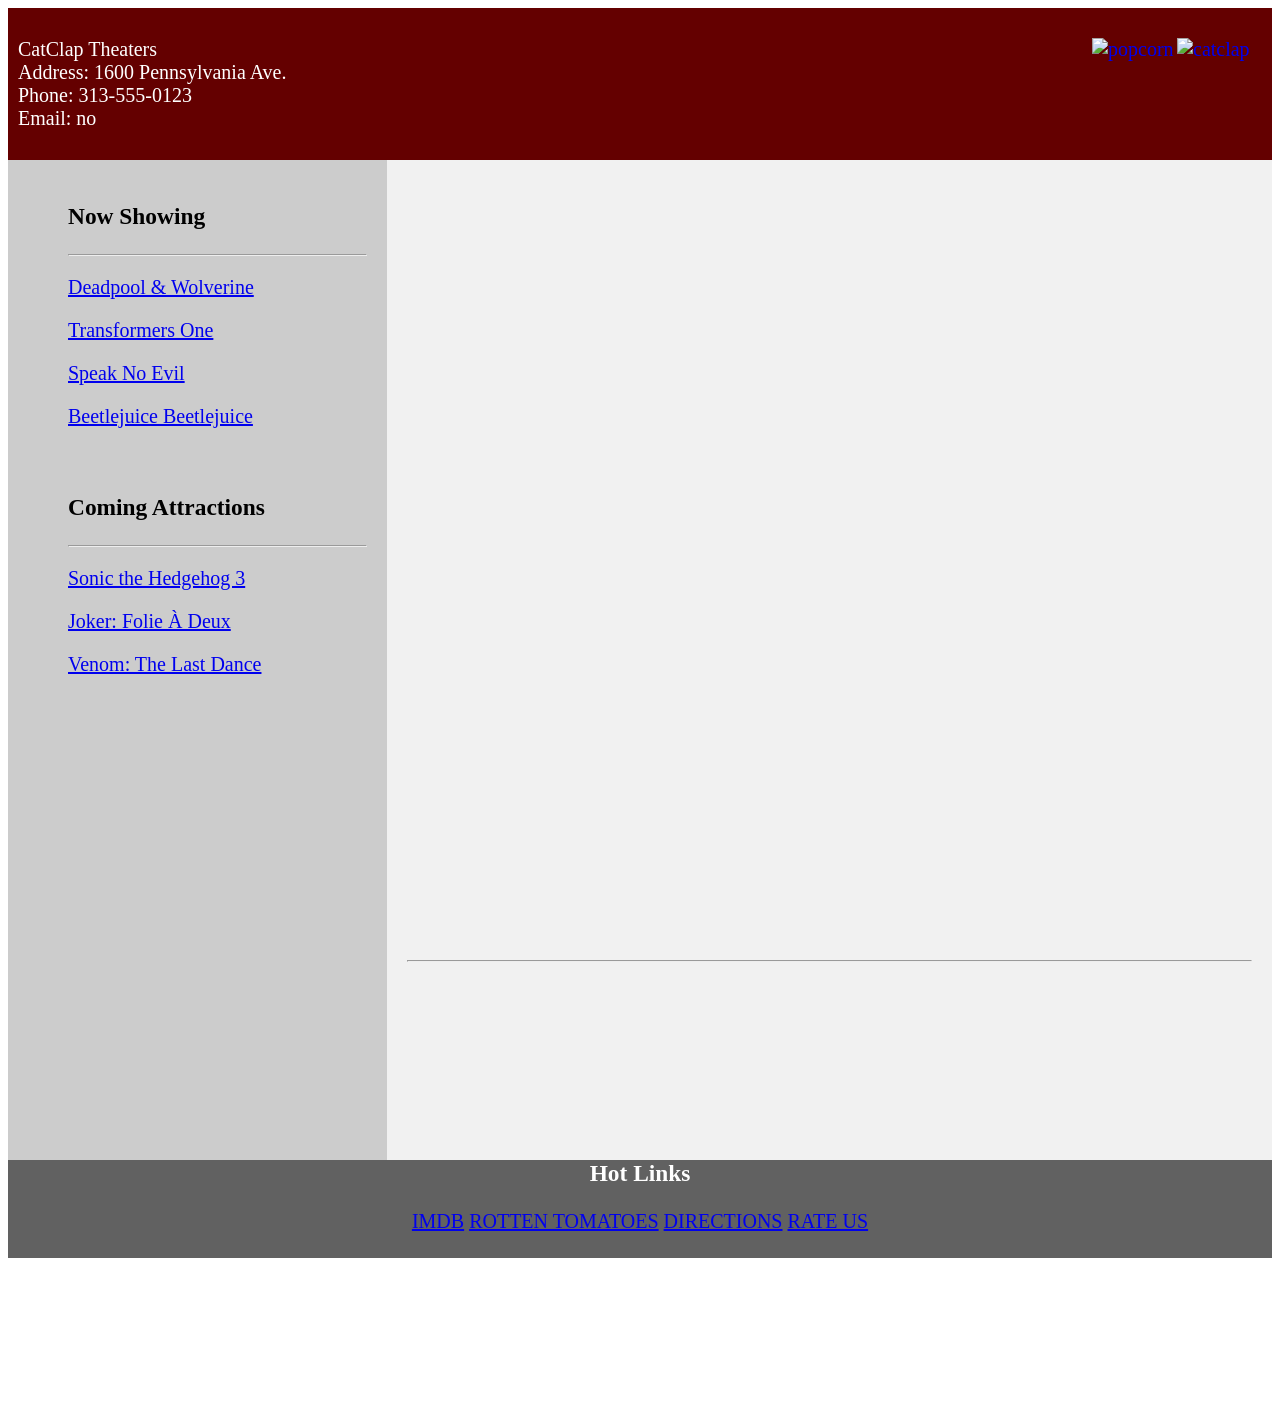
==== index.html @ ecc4cabe "test4" ====
<!DOCTYPE html>
<html>

<head>
  <title>CatClap Theaters!</title>
  <style>
    * {
      box-sizing: border-box;
    }

    header {
      background-color: rgb(100, 0, 0);
      padding: 10px;
      text-align: left;
      font-size: 20px;
      color: white;
    }

    nav {
      float: left;
      width: 30%;
      height: 1000px;
      background: #ccc;
      font-size: 20px;
      padding: 20px;
    }

    article {
      float: left;
      padding: 20px;
      width: 70%;
      background-color: #f1f1f1;
      height: 1000px;
    }

    footer {
      background-color: rgb(97, 97, 97);
      padding: 5px;
      font-size: 20px;
      text-align: center;
      color: white;
    }
  </style>
</head>

<body>
  <header>
    <p>
      <a onclick="newMovie('cat.webp',
            '<p>Our mascot: CatClap!</p>')" href="#"><img src="cat.webp" alt="catclap"
          style="float:right;width:85px;height:85px;"></a>
      <a onclick="newMovie('popcorn.jpg',
            '<p>A sample of our world famous popcorn!</p>')" href="#"><img src="popcorn.jpg" alt="popcorn"
          style="float:right;width:85px;height:85px;"></a>
      CatClap Theaters<br>Address: 1600 Pennsylvania Ave.<br>Phone: 313-555-0123<br>Email: no
    </p>
  </header>

  <nav>
    <ul>
      <h3>Now Showing</h3>
      <hr>
      <p><a
          onclick="newMovie('https://www.youtube.com/embed/73_1biulkYk',
            '<p>Directed by: Shawn Levy <br> Starring: Ryan Reynolds, Hugh Jackman, Emma Corrin <br> In Theaters: July 26, 2024 <br><br> Deadpool is offered a place in the Marvel Cinematic Universe by the Time Variance Authority, but instead recruits a variant of Wolverine to save his universe from extinction. </p>')"
          href="#">Deadpool & Wolverine</a></p>
      <p><a
          onclick="newMovie('https://www.youtube.com/embed/u2NuUWuwPCM',
            '<p>Directed by: Josh Cooley <br> Starring: Chris Hemsworth, Brian Tyree Henry, Scarlett Johansson <br> In Theaters: September 20, 2024 <br><br> The untold origin story of Optimus Prime and Megatron, better known as sworn enemies, but once were friends bonded like brothers who changed the fate of Cybertron forever. </p>')"
          href="#">Transformers One</a></p>
      <p><a
          onclick="newMovie('https://www.youtube.com/embed/FjzxI6uf8H8',
            '<p>Directed by: James Watkins <br> Starring: James McAvoy, Mackenzie Davis, Scoot McNairy <br> In Theaters: September 13, 2024 <br><br> A family is invited to spend a whole weekend in a lonely home in the countryside, but as the weekend progresses, they realize that a dark side lies within the family who invited them. </p>')"
          href="#">Speak No Evil</a></p>
      <p><a
          onclick="newMovie('https://www.youtube.com/embed/CoZqL9N6Rx4',
            '<p>Directed by: Tim Burton <br> Starring: Michael Keaton, Winona Ryder, Catherine O`Hara <br> In Theaters: September 6, 2024 <br><br> After a family tragedy, three generations of the Deetz family return home to Winter River. Still haunted by Beetlejuice, Lydias life is turned upside down when her teenage daughter, Astrid, accidentally opens the portal to the Afterlife. </p>')"
          href="#">Beetlejuice Beetlejuice</a></p>
      <p><br></p>

      <h3>Coming Attractions</h3>
      <hr>
      <p><a
          onclick="newMovie('https://www.youtube.com/embed/qSu6i2iFMO0',
            '<p>Directed by: Jeff Fowler <br> Starring: Ben Schwartz, Colleen O`Shaughnessey, Idris Elba, Keanu Reeves <br> In Theaters: December 20, 2024 <br><br> Sonic, Knuckles, and Tails reunite against a powerful new adversary, Shadow, a mysterious villain with powers unlike anything they have faced before. With their abilities outmatched, Team Sonic must seek out an unlikely alliance. </p>')"
          href="#">Sonic the Hedgehog 3</a></p>
      <p><a
          onclick="newMovie('https://www.youtube.com/embed/_OKAwz2MsJs',
            '<p>Directed by: Todd Phillips <br> Starring: Joaquin Phoenix, Zazie Beetz, Lady Gaga <br> In Theaters: October 4, 2024 <br><br> Arthur Fleck is institutionalized at Arkham, awaiting trial for his crimes as Joker. While struggling with his dual identity, Arthur not only stumbles upon true love, but also finds the music thats always been inside him. </p>')"
          href="#">Joker: Folie À Deux</a></p>
      <p><a
          onclick="newMovie('https://www.youtube.com/embed/HyIyd9joTTc',
            '<p>Directed by: Kelly Marcel <br> Starring: Juno Temple, Tom Hardy, Alanna Ubach <br> In Theaters: October 25, 2024 <br><br> Eddie and Venom are on the run. Hunted by both of their worlds and with the net closing in, the duo are forced into a devastating decision that will bring the curtains down on Venom and Eddies last dance. </p>')"
          href="#">Venom: The Last Dance</a></p>
    </ul>
  </nav>

  <article>
    <iframe src="https://docs.google.com/spreadsheets/d/1vkFQjJzOhNO0JgUW8pme4k0lwEidVwnKZTZbnMmWpBg/gviz/tq?tqx=out:html&tq&gid=0" style="border:none;" id="iframe_a" height="80%" width="100%" title="Trailer"></iframe>
    <hr>
    <iframe src="" style="border:none;" id="iframe_b" height="20%" width="100%" title="Info"></iframe>
    <script>
      function newMovie(movie, info) {
        document.getElementById("iframe_a").src = movie;
        document.getElementById('iframe_b').srcdoc = info;
      };
    </script>
  </article>

  <footer>
    <h3>Hot Links</h3>
    <p>
      <a href="https://www.imdb.com/" target="_blank">IMDB</a>
      <a href="https://www.rottentomatoes.com/" target="_blank">ROTTEN TOMATOES</a>
      <a href="https://www.google.com/maps/place/1600+Pennsylvania+Avenue+NW,+Washington,+DC+20500/@38.8977331,-77.0391053,17z/data=!3m1!4b1!4m6!3m5!1s0x89b7b7547d5f6f8f:0x9189ce80cfe6cbb2!8m2!3d38.897729!4d-77.0365304!16s%2Fg%2F11qzvkgf5x?entry=ttu&g_ep=EgoyMDI0MDkxOC4xIKXMDSoASAFQAw%3D%3D"
        target="_blank">DIRECTIONS</a>
      <a href="https://www.yelp.com/" target="_blank">RATE US</a>
    </p>
  </footer>
  <iframe src="https://docs.google.com/spreadsheets/d/1vkFQjJzOhNO0JgUW8pme4k0lwEidVwnKZTZbnMmWpBg/gviz/tq?tqx=out:html&tq&gid=0" style="border:none;" id="iframe_c" height="80%" width="100%" title="test"></iframe>
</body>

</html>
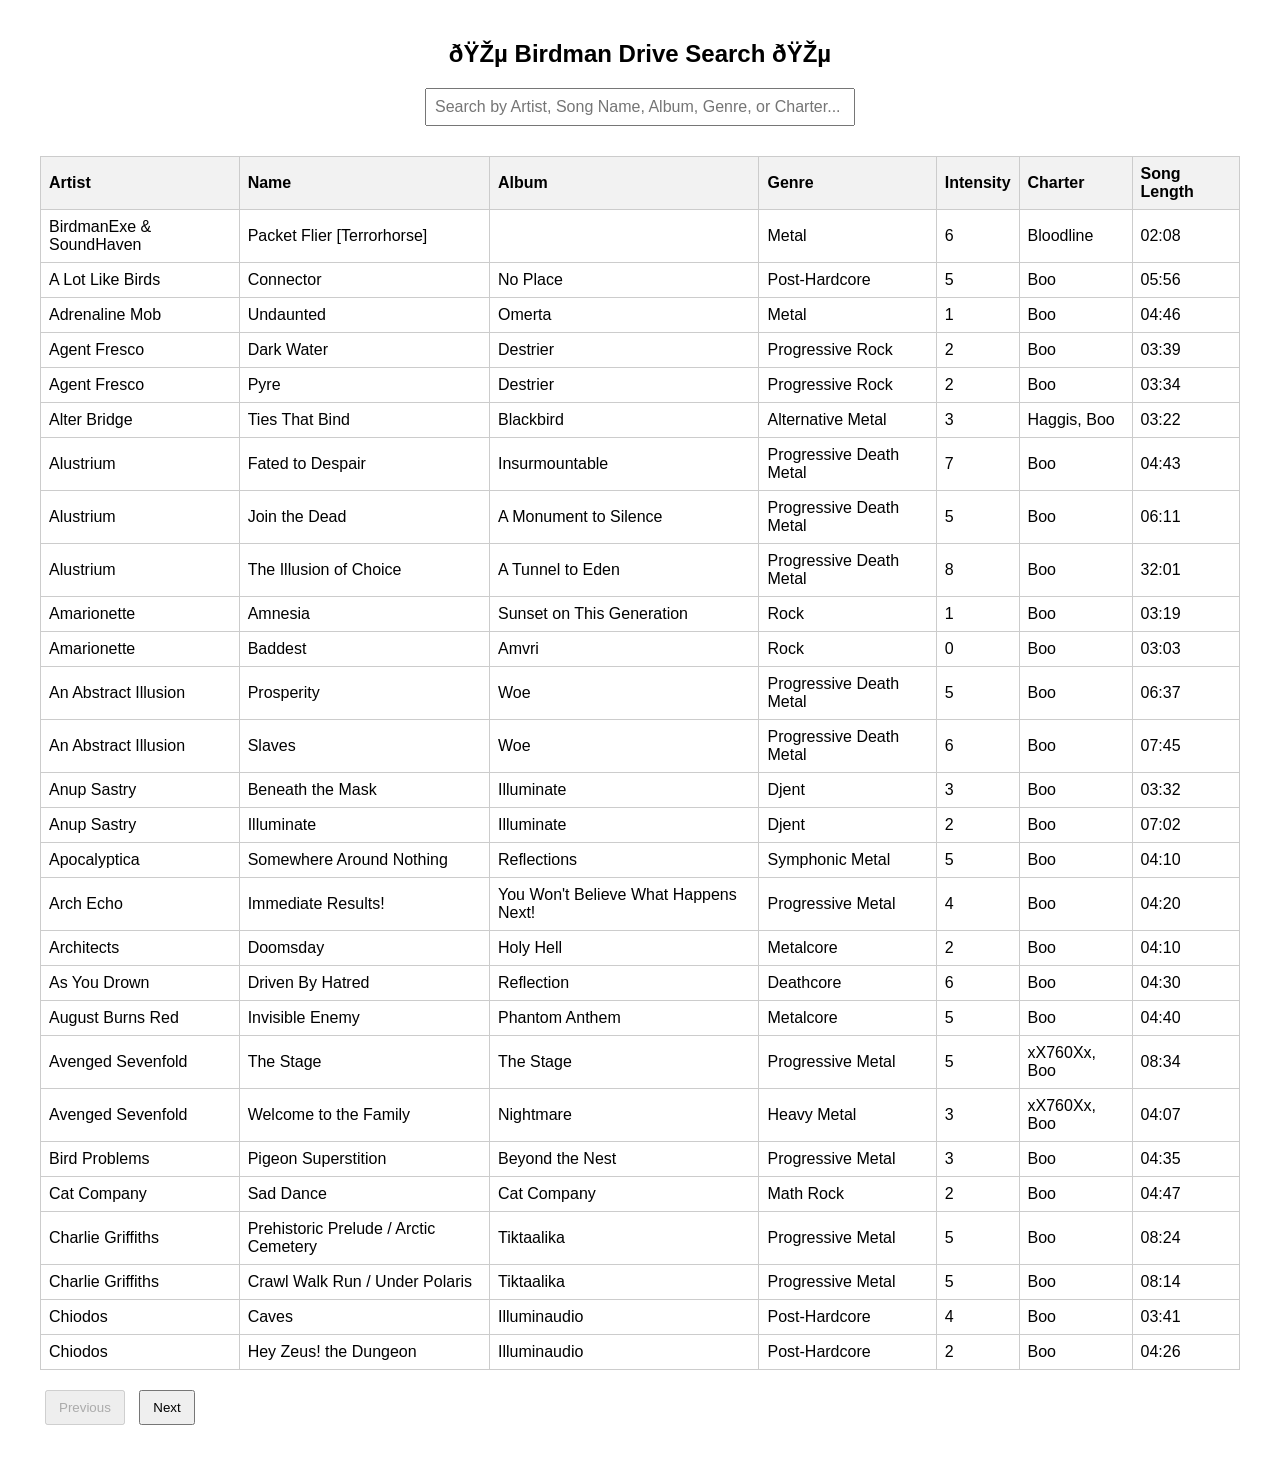
==== commit 70daaa41: "Add files via upload" ====
--- a/index.html
+++ b/index.html
@@ -1,123 +1,124 @@
-<!DOCTYPE html>
-<html>
-
-<head>
-  <title>CatClap Theaters!</title>
-  <style>
-    * {
-      box-sizing: border-box;
-    }
-
-    header {
-      background-color: rgb(100, 0, 0);
-      padding: 10px;
-      text-align: left;
-      font-size: 20px;
-      color: white;
-    }
-
-    nav {
-      float: left;
-      width: 30%;
-      height: 1000px;
-      background: #ccc;
-      font-size: 20px;
-      padding: 20px;
-    }
-
-    article {
-      float: left;
-      padding: 20px;
-      width: 70%;
-      background-color: #f1f1f1;
-      height: 1000px;
-    }
-
-    footer {
-      background-color: rgb(97, 97, 97);
-      padding: 5px;
-      font-size: 20px;
-      text-align: center;
-      color: white;
-    }
-  </style>
-</head>
-
-<body>
-  <header>
-    <p>
-      <a onclick="newMovie('cat.webp',
-            '<p>Our mascot: CatClap!</p>')" href="#"><img src="cat.webp" alt="catclap"
-          style="float:right;width:85px;height:85px;"></a>
-      <a onclick="newMovie('popcorn.jpg',
-            '<p>A sample of our world famous popcorn!</p>')" href="#"><img src="popcorn.jpg" alt="popcorn"
-          style="float:right;width:85px;height:85px;"></a>
-      CatClap Theaters<br>Address: 1600 Pennsylvania Ave.<br>Phone: 313-555-0123<br>Email: no
-    </p>
-  </header>
-
-  <nav>
-    <ul>
-      <h3>Now Showing</h3>
-      <hr>
-      <p><a
-          onclick="newMovie('https://www.youtube.com/embed/73_1biulkYk',
-            '<p>Directed by: Shawn Levy <br> Starring: Ryan Reynolds, Hugh Jackman, Emma Corrin <br> In Theaters: July 26, 2024 <br><br> Deadpool is offered a place in the Marvel Cinematic Universe by the Time Variance Authority, but instead recruits a variant of Wolverine to save his universe from extinction. </p>')"
-          href="#">Deadpool & Wolverine</a></p>
-      <p><a
-          onclick="newMovie('https://www.youtube.com/embed/u2NuUWuwPCM',
-            '<p>Directed by: Josh Cooley <br> Starring: Chris Hemsworth, Brian Tyree Henry, Scarlett Johansson <br> In Theaters: September 20, 2024 <br><br> The untold origin story of Optimus Prime and Megatron, better known as sworn enemies, but once were friends bonded like brothers who changed the fate of Cybertron forever. </p>')"
-          href="#">Transformers One</a></p>
-      <p><a
-          onclick="newMovie('https://www.youtube.com/embed/FjzxI6uf8H8',
-            '<p>Directed by: James Watkins <br> Starring: James McAvoy, Mackenzie Davis, Scoot McNairy <br> In Theaters: September 13, 2024 <br><br> A family is invited to spend a whole weekend in a lonely home in the countryside, but as the weekend progresses, they realize that a dark side lies within the family who invited them. </p>')"
-          href="#">Speak No Evil</a></p>
-      <p><a
-          onclick="newMovie('https://www.youtube.com/embed/CoZqL9N6Rx4',
-            '<p>Directed by: Tim Burton <br> Starring: Michael Keaton, Winona Ryder, Catherine O`Hara <br> In Theaters: September 6, 2024 <br><br> After a family tragedy, three generations of the Deetz family return home to Winter River. Still haunted by Beetlejuice, Lydias life is turned upside down when her teenage daughter, Astrid, accidentally opens the portal to the Afterlife. </p>')"
-          href="#">Beetlejuice Beetlejuice</a></p>
-      <p><br></p>
-
-      <h3>Coming Attractions</h3>
-      <hr>
-      <p><a
-          onclick="newMovie('https://www.youtube.com/embed/qSu6i2iFMO0',
-            '<p>Directed by: Jeff Fowler <br> Starring: Ben Schwartz, Colleen O`Shaughnessey, Idris Elba, Keanu Reeves <br> In Theaters: December 20, 2024 <br><br> Sonic, Knuckles, and Tails reunite against a powerful new adversary, Shadow, a mysterious villain with powers unlike anything they have faced before. With their abilities outmatched, Team Sonic must seek out an unlikely alliance. </p>')"
-          href="#">Sonic the Hedgehog 3</a></p>
-      <p><a
-          onclick="newMovie('https://www.youtube.com/embed/_OKAwz2MsJs',
-            '<p>Directed by: Todd Phillips <br> Starring: Joaquin Phoenix, Zazie Beetz, Lady Gaga <br> In Theaters: October 4, 2024 <br><br> Arthur Fleck is institutionalized at Arkham, awaiting trial for his crimes as Joker. While struggling with his dual identity, Arthur not only stumbles upon true love, but also finds the music thats always been inside him. </p>')"
-          href="#">Joker: Folie À Deux</a></p>
-      <p><a
-          onclick="newMovie('https://www.youtube.com/embed/HyIyd9joTTc',
-            '<p>Directed by: Kelly Marcel <br> Starring: Juno Temple, Tom Hardy, Alanna Ubach <br> In Theaters: October 25, 2024 <br><br> Eddie and Venom are on the run. Hunted by both of their worlds and with the net closing in, the duo are forced into a devastating decision that will bring the curtains down on Venom and Eddies last dance. </p>')"
-          href="#">Venom: The Last Dance</a></p>
-    </ul>
-  </nav>
-
-  <article>
-    <iframe src="https://docs.google.com/spreadsheets/d/1vkFQjJzOhNO0JgUW8pme4k0lwEidVwnKZTZbnMmWpBg/gviz/tq?tqx=out:html&tq&gid=0" style="border:none;" id="iframe_a" height="80%" width="100%" title="Trailer"></iframe>
-    <hr>
-    <iframe src="" style="border:none;" id="iframe_b" height="20%" width="100%" title="Info"></iframe>
-    <script>
-      function newMovie(movie, info) {
-        document.getElementById("iframe_a").src = movie;
-        document.getElementById('iframe_b').srcdoc = info;
-      };
-    </script>
-  </article>
-
-  <footer>
-    <h3>Hot Links</h3>
-    <p>
-      <a href="https://www.imdb.com/" target="_blank">IMDB</a>
-      <a href="https://www.rottentomatoes.com/" target="_blank">ROTTEN TOMATOES</a>
-      <a href="https://www.google.com/maps/place/1600+Pennsylvania+Avenue+NW,+Washington,+DC+20500/@38.8977331,-77.0391053,17z/data=!3m1!4b1!4m6!3m5!1s0x89b7b7547d5f6f8f:0x9189ce80cfe6cbb2!8m2!3d38.897729!4d-77.0365304!16s%2Fg%2F11qzvkgf5x?entry=ttu&g_ep=EgoyMDI0MDkxOC4xIKXMDSoASAFQAw%3D%3D"
-        target="_blank">DIRECTIONS</a>
-      <a href="https://www.yelp.com/" target="_blank">RATE US</a>
-    </p>
-  </footer>
-  <iframe src="https://docs.google.com/spreadsheets/d/1vkFQjJzOhNO0JgUW8pme4k0lwEidVwnKZTZbnMmWpBg/gviz/tq?tqx=out:html&tq&gid=0" style="border:none;" id="iframe_c" height="80%" width="100%" title="test"></iframe>
-</body>
-
-</html>+<!DOCTYPE html>
+<html lang="en">
+<head>
+  <meta charset="latin-1">
+  <title>Birdman Drive Search</title>
+  <style>
+    body { font-family: Arial, sans-serif; margin: 40px; }
+    input { width: 410px; padding: 8px; margin-bottom: 20px; font-size: 16px; }
+    table { width: 100%; border-collapse: collapse; margin-top: 10px; }
+    th, td { border: 1px solid #ccc; padding: 8px; text-align: left; }
+    th { background-color: #f2f2f2; }
+    tr:hover { background-color: #f9f9f9; }
+    .pagination { margin-top: 20px; }
+    .pagination button { padding: 8px 12px; margin: 0 5px; cursor: pointer; }
+  </style>
+</head>
+<body>
+
+<h2><center>🎵 Birdman Drive Search 🎵</center></h2>
+<center><input type="text" id="searchInput" placeholder="Search by Artist, Song Name, Album, Genre, or Charter..."></center>
+
+<table id="resultsTable">
+  <thead>
+    <tr>
+      <th>Artist</th>
+      <th>Name</th>
+      <th>Album</th>
+      <th>Genre</th>
+      <th>Intensity</th>
+      <th>Charter</th>
+      <th>Song Length</th>
+    </tr>
+  </thead>
+  <tbody></tbody>
+</table>
+
+<div class="pagination">
+  <button id="prevPage" disabled>Previous</button>
+  <button id="nextPage">Next</button>
+</div>
+
+<script>
+  const input = document.getElementById("searchInput");
+  const tbody = document.querySelector("#resultsTable tbody");
+  const prevPageButton = document.getElementById("prevPage");
+  const nextPageButton = document.getElementById("nextPage");
+
+  const itemsPerPage = 28;  // Change this to set max items per page
+  let data = [];
+  let currentPage = 1;
+  let filteredData = [];
+
+  function renderTable(dataToDisplay) {
+    tbody.innerHTML = "";
+    dataToDisplay.forEach(item => {
+      const row = `<tr>
+        <td>${item.Artist}</td>
+        <td>${item.Name}</td>
+        <td>${item.Album}</td>
+        <td>${item.Genre}</td>
+        <td>${item.diff_drums}</td>
+        <td>${item.Charter}</td>
+        <td>${item.song_length}</td>
+      </tr>`;
+      tbody.innerHTML += row;
+    });
+  }
+
+  function updatePagination() {
+    const totalPages = Math.ceil(filteredData.length / itemsPerPage);
+    prevPageButton.disabled = currentPage === 1;
+    nextPageButton.disabled = currentPage === totalPages;
+  }
+
+  function updatePage() {
+    const startIndex = (currentPage - 1) * itemsPerPage;
+    const endIndex = currentPage * itemsPerPage;
+    const pageData = filteredData.slice(startIndex, endIndex);
+    renderTable(pageData);
+    updatePagination();
+  }
+
+  input.addEventListener("input", () => {
+    const query = input.value.toLowerCase();
+    filteredData = data.filter(item =>
+      item.Artist.toLowerCase().includes(query) ||
+      item.Name.toLowerCase().includes(query) ||
+      item.Album.toLowerCase().includes(query) ||
+      item.Genre.toLowerCase().includes(query) ||
+      item.Charter.toLowerCase().includes(query)
+    );
+    currentPage = 1;  // Reset to first page when search changes
+    updatePage();
+  });
+
+  prevPageButton.addEventListener("click", () => {
+    if (currentPage > 1) {
+      currentPage--;
+      updatePage();
+    }
+  });
+
+  nextPageButton.addEventListener("click", () => {
+    const totalPages = Math.ceil(filteredData.length / itemsPerPage);
+    if (currentPage < totalPages) {
+      currentPage++;
+      updatePage();
+    }
+  });
+
+  fetch("data.json")
+    .then(response => response.json())
+    .then(json => {
+      data = json;
+      filteredData = json;
+      updatePage();
+    })
+    .catch(error => {
+      console.error("Error loading data.json:", error);
+    });
+</script>
+
+</body>
+</html>
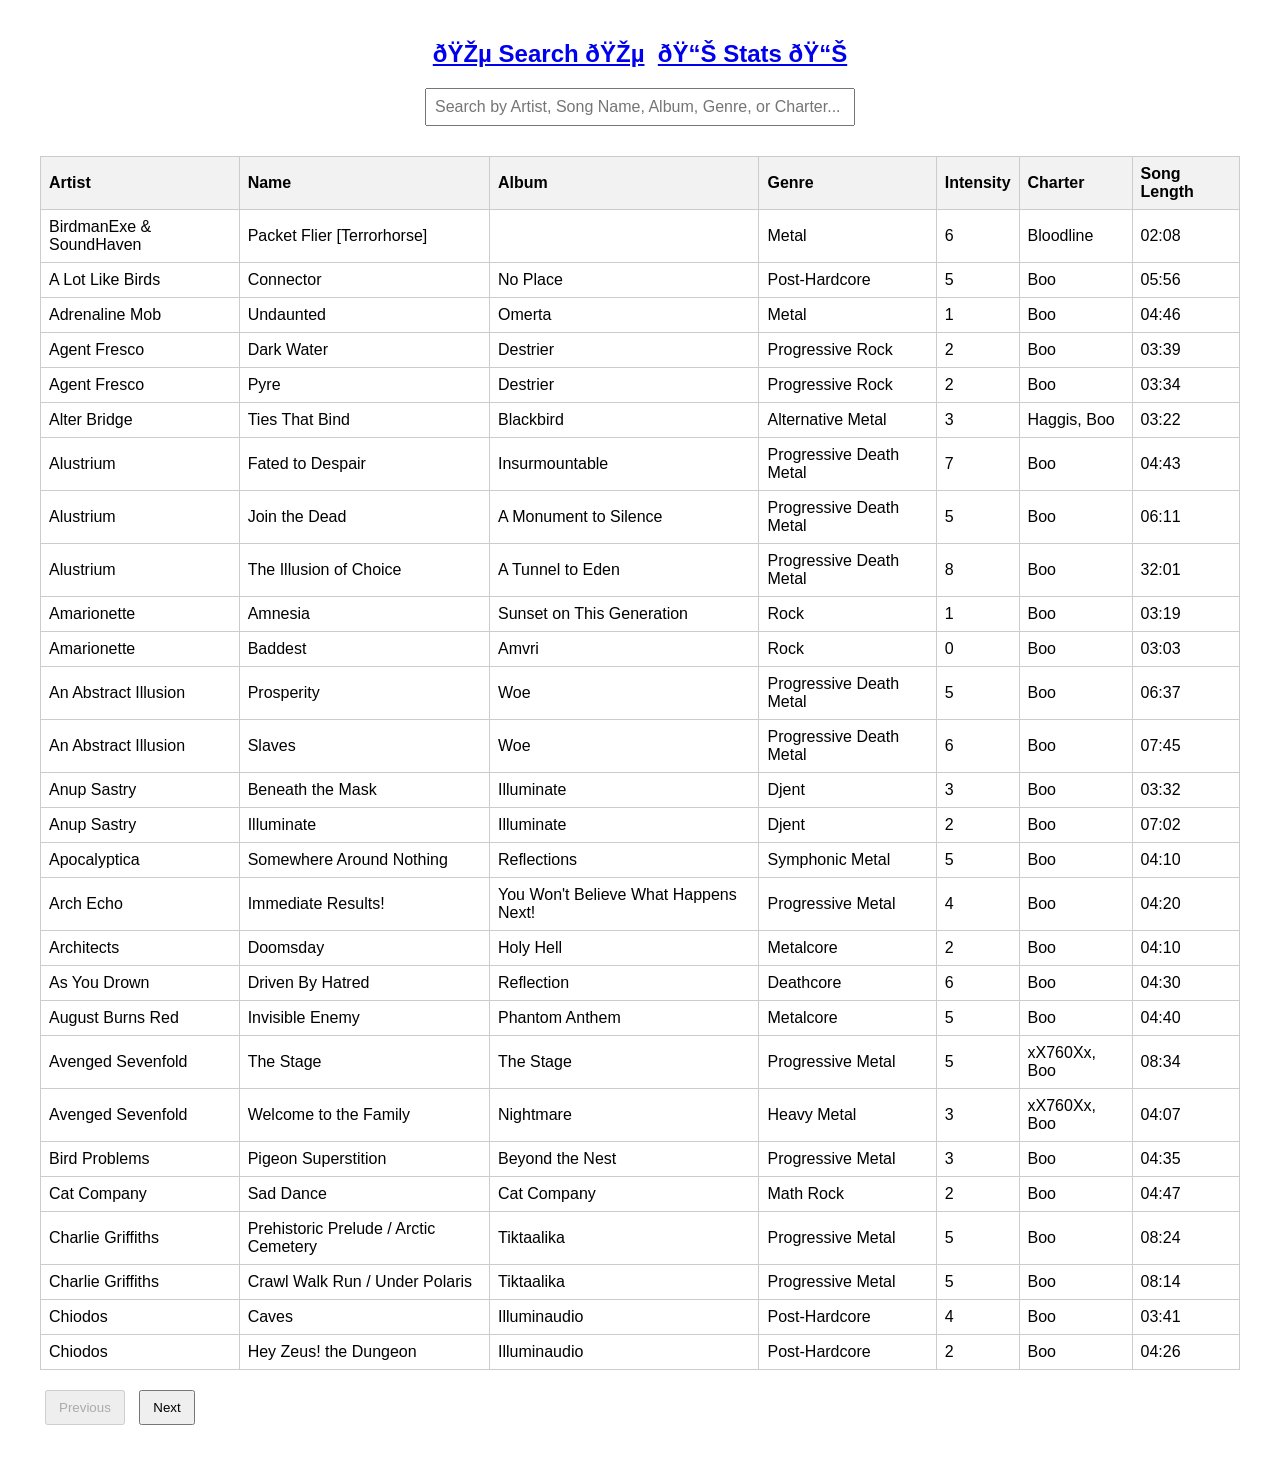
==== commit 4b24ec1b: "Added Stats Page" ====
--- a/index.html
+++ b/index.html
@@ -1,59 +1,98 @@
 <!DOCTYPE html>
 <html lang="en">
+
 <head>
   <meta charset="latin-1">
   <title>Birdman Drive Search</title>
   <style>
-    body { font-family: Arial, sans-serif; margin: 40px; }
-    input { width: 410px; padding: 8px; margin-bottom: 20px; font-size: 16px; }
-    table { width: 100%; border-collapse: collapse; margin-top: 10px; }
-    th, td { border: 1px solid #ccc; padding: 8px; text-align: left; }
-    th { background-color: #f2f2f2; }
-    tr:hover { background-color: #f9f9f9; }
-    .pagination { margin-top: 20px; }
-    .pagination button { padding: 8px 12px; margin: 0 5px; cursor: pointer; }
+    body {
+      font-family: Arial, sans-serif;
+      margin: 40px;
+    }
+
+    input {
+      width: 410px;
+      padding: 8px;
+      margin-bottom: 20px;
+      font-size: 16px;
+    }
+
+    table {
+      width: 100%;
+      border-collapse: collapse;
+      margin-top: 10px;
+    }
+
+    th,
+    td {
+      border: 1px solid #ccc;
+      padding: 8px;
+      text-align: left;
+    }
+
+    th {
+      background-color: #f2f2f2;
+    }
+
+    tr:hover {
+      background-color: #f9f9f9;
+    }
+
+    .pagination {
+      margin-top: 20px;
+    }
+
+    .pagination button {
+      padding: 8px 12px;
+      margin: 0 5px;
+      cursor: pointer;
+    }
   </style>
 </head>
+
 <body>
 
-<h2><center>🎵 Birdman Drive Search 🎵</center></h2>
-<center><input type="text" id="searchInput" placeholder="Search by Artist, Song Name, Album, Genre, or Charter..."></center>
+  <h2>
+    <center><a href="index.html">🎵 Search 🎵</a>&nbsp&nbsp<a href="charts.html">📊 Stats 📊</a></center>
+  </h2>
+  <center><input type="text" id="searchInput" placeholder="Search by Artist, Song Name, Album, Genre, or Charter...">
+  </center>
 
-<table id="resultsTable">
-  <thead>
-    <tr>
-      <th>Artist</th>
-      <th>Name</th>
-      <th>Album</th>
-      <th>Genre</th>
-      <th>Intensity</th>
-      <th>Charter</th>
-      <th>Song Length</th>
-    </tr>
-  </thead>
-  <tbody></tbody>
-</table>
+  <table id="resultsTable">
+    <thead>
+      <tr>
+        <th>Artist</th>
+        <th>Name</th>
+        <th>Album</th>
+        <th>Genre</th>
+        <th>Intensity</th>
+        <th>Charter</th>
+        <th>Song Length</th>
+      </tr>
+    </thead>
+    <tbody></tbody>
+  </table>
 
-<div class="pagination">
-  <button id="prevPage" disabled>Previous</button>
-  <button id="nextPage">Next</button>
-</div>
+  <div class="pagination">
+    <button id="prevPage" disabled>Previous</button>
+    <button id="nextPage">Next</button>
+  </div>
 
-<script>
-  const input = document.getElementById("searchInput");
-  const tbody = document.querySelector("#resultsTable tbody");
-  const prevPageButton = document.getElementById("prevPage");
-  const nextPageButton = document.getElementById("nextPage");
+  <script>
+    const input = document.getElementById("searchInput");
+    const tbody = document.querySelector("#resultsTable tbody");
+    const prevPageButton = document.getElementById("prevPage");
+    const nextPageButton = document.getElementById("nextPage");
 
-  const itemsPerPage = 28;  // Change this to set max items per page
-  let data = [];
-  let currentPage = 1;
-  let filteredData = [];
+    const itemsPerPage = 28;  // Change this to set max items per page
+    let data = [];
+    let currentPage = 1;
+    let filteredData = [];
 
-  function renderTable(dataToDisplay) {
-    tbody.innerHTML = "";
-    dataToDisplay.forEach(item => {
-      const row = `<tr>
+    function renderTable(dataToDisplay) {
+      tbody.innerHTML = "";
+      dataToDisplay.forEach(item => {
+        const row = `<tr>
         <td>${item.Artist}</td>
         <td>${item.Name}</td>
         <td>${item.Album}</td>
@@ -62,63 +101,64 @@
         <td>${item.Charter}</td>
         <td>${item.song_length}</td>
       </tr>`;
-      tbody.innerHTML += row;
+        tbody.innerHTML += row;
+      });
+    }
+
+    function updatePagination() {
+      const totalPages = Math.ceil(filteredData.length / itemsPerPage);
+      prevPageButton.disabled = currentPage === 1;
+      nextPageButton.disabled = currentPage === totalPages;
+    }
+
+    function updatePage() {
+      const startIndex = (currentPage - 1) * itemsPerPage;
+      const endIndex = currentPage * itemsPerPage;
+      const pageData = filteredData.slice(startIndex, endIndex);
+      renderTable(pageData);
+      updatePagination();
+    }
+
+    input.addEventListener("input", () => {
+      const query = input.value.toLowerCase();
+      filteredData = data.filter(item =>
+        item.Artist.toLowerCase().includes(query) ||
+        item.Name.toLowerCase().includes(query) ||
+        item.Album.toLowerCase().includes(query) ||
+        item.Genre.toLowerCase().includes(query) ||
+        item.Charter.toLowerCase().includes(query)
+      );
+      currentPage = 1;  // Reset to first page when search changes
+      updatePage();
     });
-  }
 
-  function updatePagination() {
-    const totalPages = Math.ceil(filteredData.length / itemsPerPage);
-    prevPageButton.disabled = currentPage === 1;
-    nextPageButton.disabled = currentPage === totalPages;
-  }
+    prevPageButton.addEventListener("click", () => {
+      if (currentPage > 1) {
+        currentPage--;
+        updatePage();
+      }
+    });
 
-  function updatePage() {
-    const startIndex = (currentPage - 1) * itemsPerPage;
-    const endIndex = currentPage * itemsPerPage;
-    const pageData = filteredData.slice(startIndex, endIndex);
-    renderTable(pageData);
-    updatePagination();
-  }
+    nextPageButton.addEventListener("click", () => {
+      const totalPages = Math.ceil(filteredData.length / itemsPerPage);
+      if (currentPage < totalPages) {
+        currentPage++;
+        updatePage();
+      }
+    });
 
-  input.addEventListener("input", () => {
-    const query = input.value.toLowerCase();
-    filteredData = data.filter(item =>
-      item.Artist.toLowerCase().includes(query) ||
-      item.Name.toLowerCase().includes(query) ||
-      item.Album.toLowerCase().includes(query) ||
-      item.Genre.toLowerCase().includes(query) ||
-      item.Charter.toLowerCase().includes(query)
-    );
-    currentPage = 1;  // Reset to first page when search changes
-    updatePage();
-  });
-
-  prevPageButton.addEventListener("click", () => {
-    if (currentPage > 1) {
-      currentPage--;
-      updatePage();
-    }
-  });
-
-  nextPageButton.addEventListener("click", () => {
-    const totalPages = Math.ceil(filteredData.length / itemsPerPage);
-    if (currentPage < totalPages) {
-      currentPage++;
-      updatePage();
-    }
-  });
-
-  fetch("data.json")
-    .then(response => response.json())
-    .then(json => {
-      data = json;
-      filteredData = json;
-      updatePage();
-    })
-    .catch(error => {
-      console.error("Error loading data.json:", error);
-    });
-</script>
+    fetch("data.json")
+      .then(response => response.json())
+      .then(json => {
+        data = json;
+        filteredData = json;
+        updatePage();
+      })
+      .catch(error => {
+        console.error("Error loading data.json:", error);
+      });
+  </script>
 
 </body>
-</html>
+
+</html>
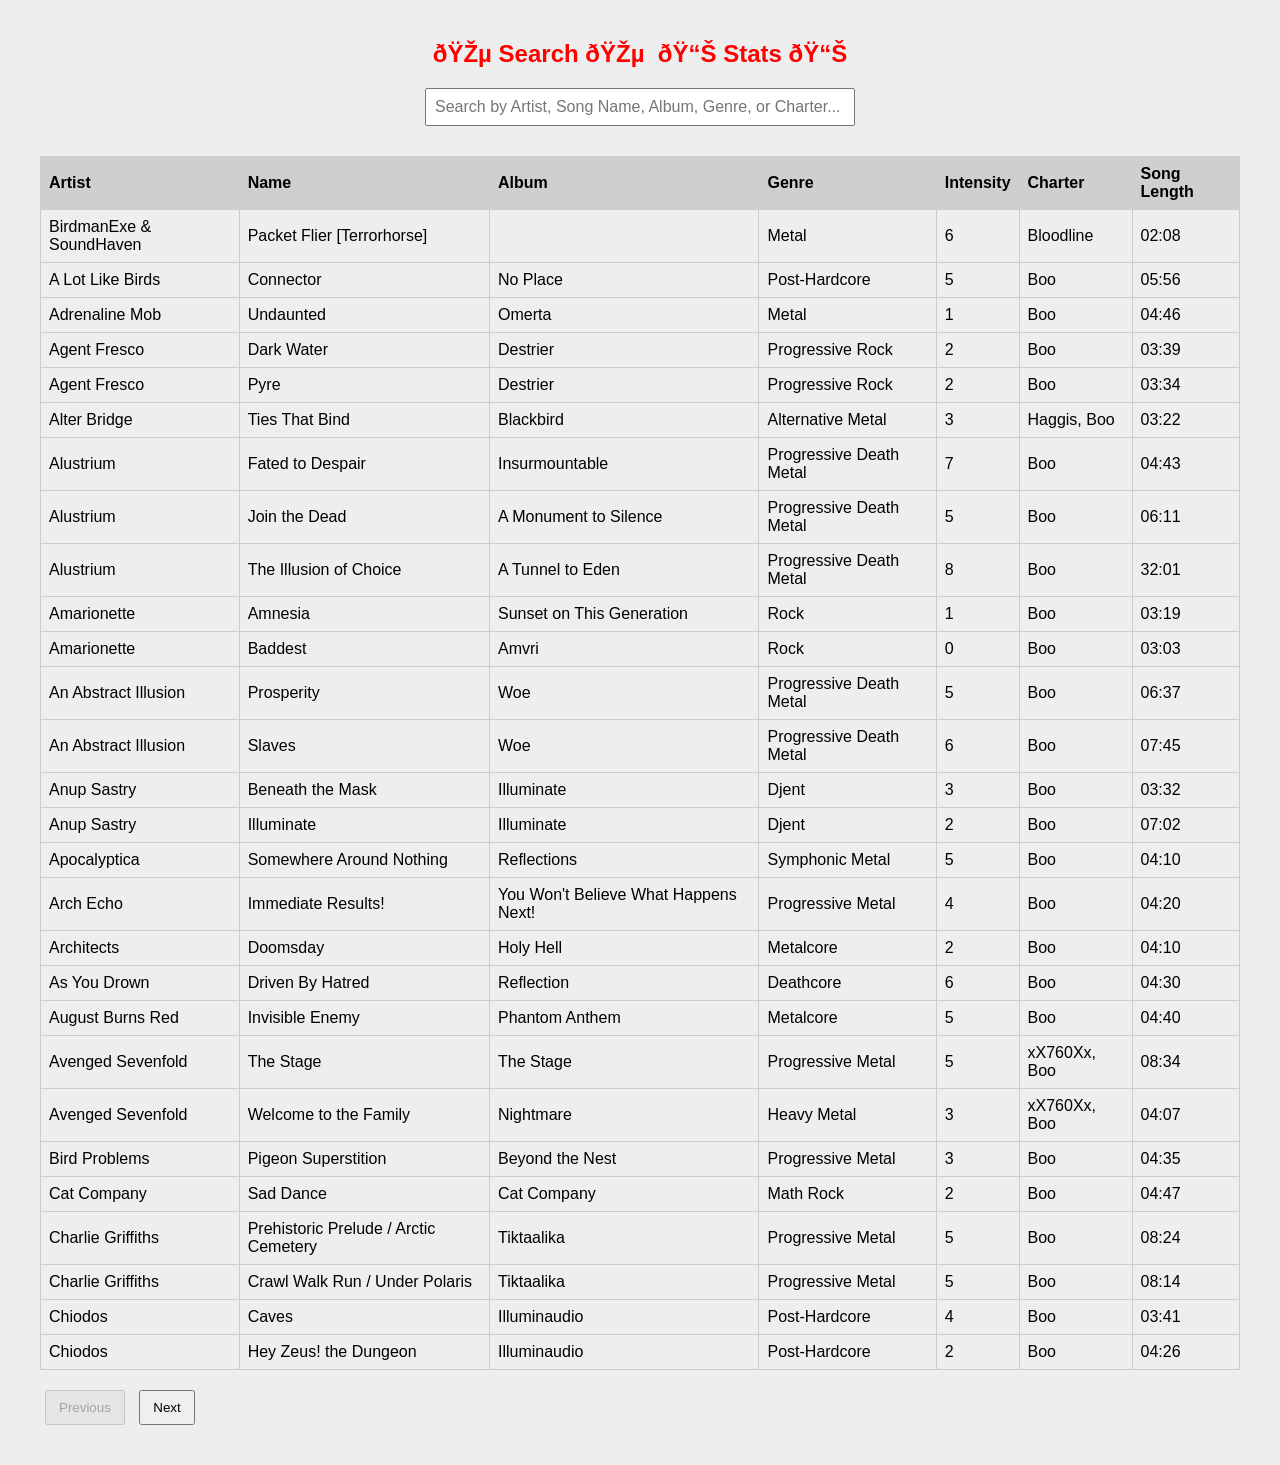
==== commit c43d56cb: "Separate CSS File" ====
--- a/index.html
+++ b/index.html
@@ -4,56 +4,13 @@
 <head>
   <meta charset="latin-1">
   <title>Birdman Drive Search</title>
-  <style>
-    body {
-      font-family: Arial, sans-serif;
-      margin: 40px;
-    }
-
-    input {
-      width: 410px;
-      padding: 8px;
-      margin-bottom: 20px;
-      font-size: 16px;
-    }
-
-    table {
-      width: 100%;
-      border-collapse: collapse;
-      margin-top: 10px;
-    }
-
-    th,
-    td {
-      border: 1px solid #ccc;
-      padding: 8px;
-      text-align: left;
-    }
-
-    th {
-      background-color: #f2f2f2;
-    }
-
-    tr:hover {
-      background-color: #f9f9f9;
-    }
-
-    .pagination {
-      margin-top: 20px;
-    }
-
-    .pagination button {
-      padding: 8px 12px;
-      margin: 0 5px;
-      cursor: pointer;
-    }
-  </style>
+  <link rel="stylesheet" href="MainPage.css">
 </head>
 
 <body>
 
   <h2>
-    <center><a href="index.html">🎵 Search 🎵</a>&nbsp&nbsp<a href="charts.html">📊 Stats 📊</a></center>
+    <center><a href="index.html" class="nav-link">🎵 Search 🎵</a>&nbsp&nbsp<a href="charts.html" class="nav-link">📊 Stats 📊</a></center>
   </h2>
   <center><input type="text" id="searchInput" placeholder="Search by Artist, Song Name, Album, Genre, or Charter...">
   </center>
--- a/MainPage.css
+++ b/MainPage.css
@@ -0,0 +1,94 @@
+body {
+    font-family: Arial, sans-serif;
+    margin: 40px;
+    background-color: #eeeeee;
+}
+
+input {
+    width: 410px;
+    padding: 8px;
+    margin-bottom: 20px;
+    font-size: 16px;
+}
+
+table {
+    width: 100%;
+    border-collapse: collapse;
+    margin-top: 10px;
+}
+
+th,
+td {
+    border: 1px solid #ccc;
+    padding: 8px;
+    text-align: left;
+}
+
+th {
+    background-color: #cfcfcf;
+}
+
+tr:hover {
+    background-color: #fcfcfc;
+}
+
+.pagination {
+    margin-top: 20px;
+}
+
+.pagination button {
+    padding: 8px 12px;
+    margin: 0 5px;
+    cursor: pointer;
+}
+
+.chart-container {
+    display: flex;
+    flex-direction: column;
+    /* Stack the charts vertically */
+    gap: 20px;
+    /* Add some space between the charts */
+    align-items: center;
+    /* Center the charts horizontally */
+}
+
+.chart-box {
+    width: 90%;
+    /* Make the charts wide */
+    height: 600px;
+    position: relative;
+}
+
+.artist-chart-box {
+    width: 90%;
+    /* Make the charts tall */
+    height: 3500px;
+    position: relative;
+}
+
+.charter-chart-box {
+    width: 90%;
+    /* Make the charts tall */
+    height: 600px;
+    position: relative;
+}
+
+a.nav-link:link {
+    color: #ff0000;
+    text-decoration: none;
+}
+
+a.nav-link:visited {
+    color: #ff0000;
+    text-decoration: none;
+}
+
+a.nav-link:hover {
+    color: #ff0000;
+    text-decoration: none;
+}
+
+a.nav-link:active {
+    color: #ff0000;
+    text-decoration: none;
+}
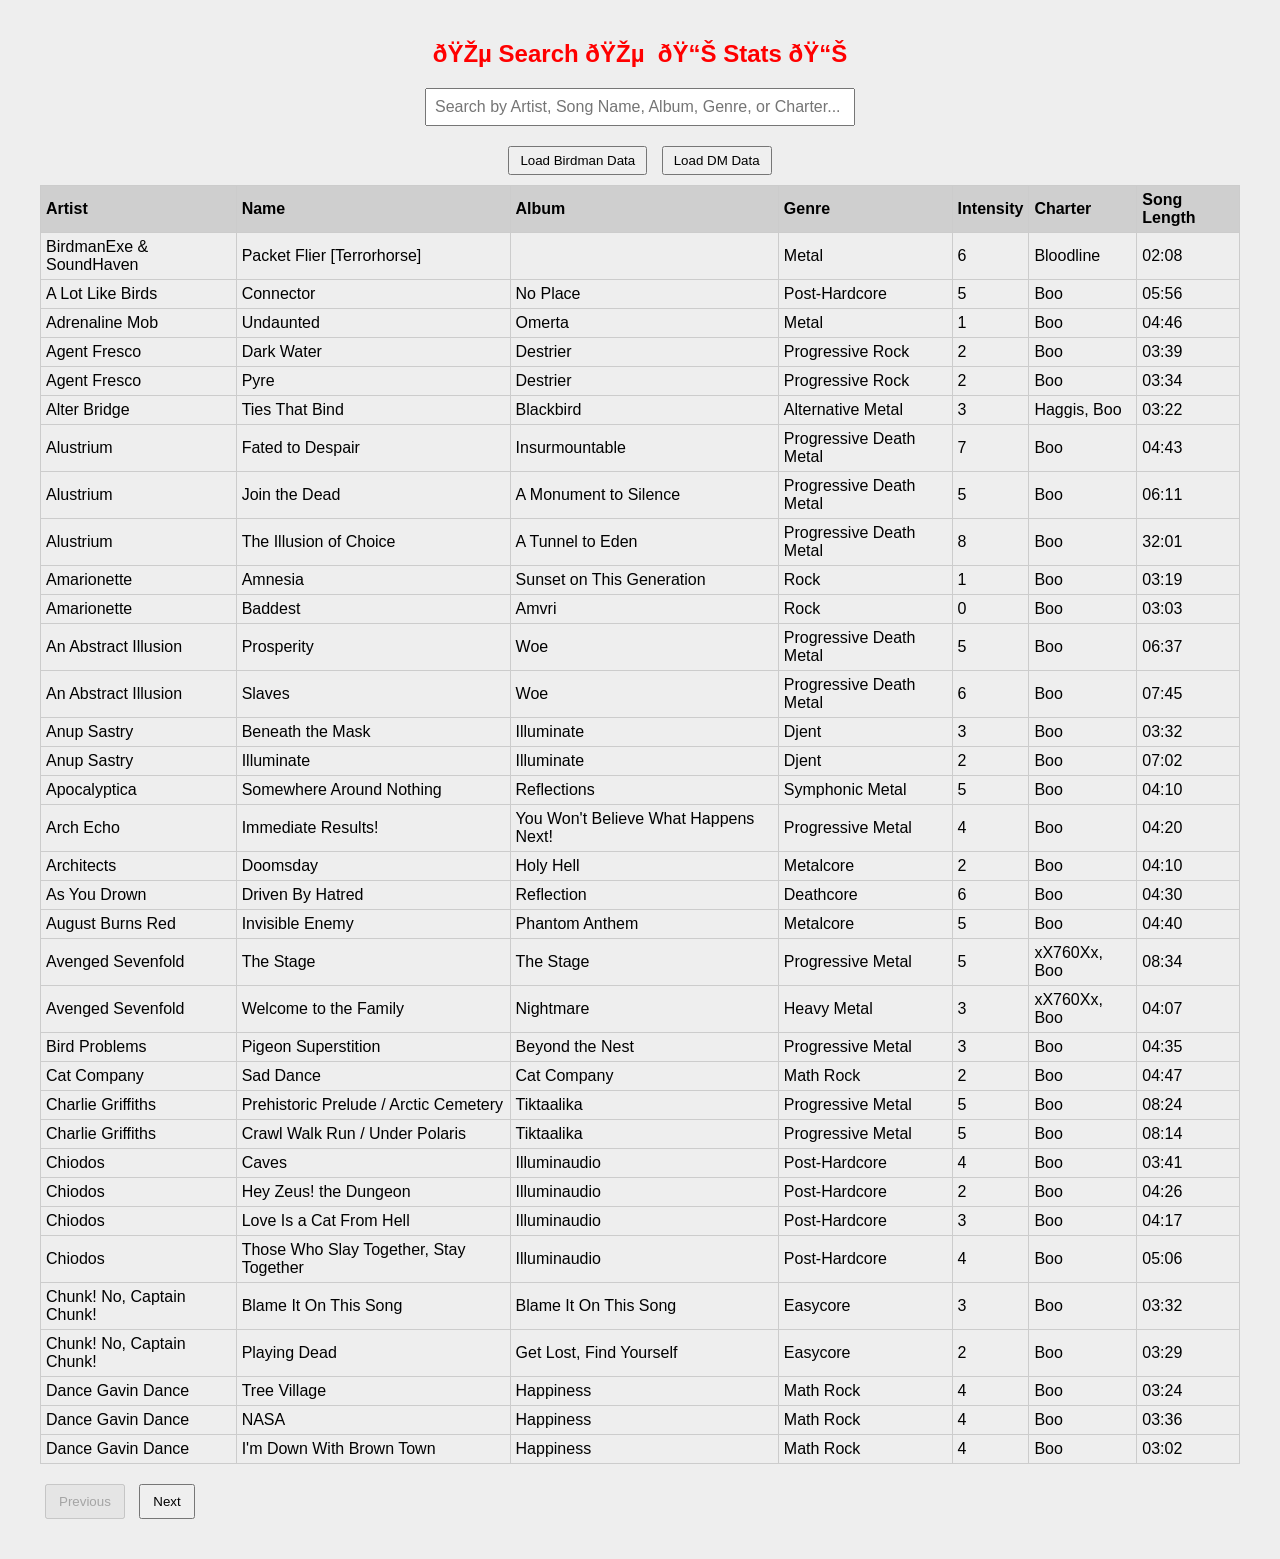
==== commit 595171b8: "Added Drummers Monthly Data" ====
--- a/index.html
+++ b/index.html
@@ -10,10 +10,18 @@
 <body>
 
   <h2>
-    <center><a href="index.html" class="nav-link">🎵 Search 🎵</a>&nbsp&nbsp<a href="charts.html" class="nav-link">📊 Stats 📊</a></center>
+    <center><a href="index.html" class="nav-link">🎵 Search 🎵</a>&nbsp&nbsp<a href="charts.html" class="nav-link">📊
+        Stats 📊</a></center>
   </h2>
   <center><input type="text" id="searchInput" placeholder="Search by Artist, Song Name, Album, Genre, or Charter...">
   </center>
+
+  <div class="loaders">
+    <center>
+      <button id="btn1">Load Birdman Data</button>
+      <button id="btn2">Load DM Data</button>
+    </center>
+  </div>
 
   <table id="resultsTable">
     <thead>
@@ -41,7 +49,7 @@
     const prevPageButton = document.getElementById("prevPage");
     const nextPageButton = document.getElementById("nextPage");
 
-    const itemsPerPage = 28;  // Change this to set max items per page
+    const itemsPerPage = 35;
     let data = [];
     let currentPage = 1;
     let filteredData = [];
@@ -50,14 +58,14 @@
       tbody.innerHTML = "";
       dataToDisplay.forEach(item => {
         const row = `<tr>
-        <td>${item.Artist}</td>
-        <td>${item.Name}</td>
-        <td>${item.Album}</td>
-        <td>${item.Genre}</td>
-        <td>${item.diff_drums}</td>
-        <td>${item.Charter}</td>
-        <td>${item.song_length}</td>
-      </tr>`;
+          <td>${item.Artist}</td>
+          <td>${item.Name}</td>
+          <td>${item.Album}</td>
+          <td>${item.Genre}</td>
+          <td>${item.diff_drums}</td>
+          <td>${item.Charter}</td>
+          <td>${item.song_length}</td>
+        </tr>`;
         tbody.innerHTML += row;
       });
     }
@@ -76,6 +84,21 @@
       updatePagination();
     }
 
+    function fetchAndDisplayData(fileName) {
+      fetch(fileName)
+        .then(response => response.json())
+        .then(json => {
+          data = json;
+          filteredData = json;
+          currentPage = 1;
+          updatePage();
+        })
+        .catch(error => {
+          console.error(`Error loading ${fileName}:`, error);
+        });
+    }
+
+    // Event listeners
     input.addEventListener("input", () => {
       const query = input.value.toLowerCase();
       filteredData = data.filter(item =>
@@ -85,7 +108,7 @@
         item.Genre.toLowerCase().includes(query) ||
         item.Charter.toLowerCase().includes(query)
       );
-      currentPage = 1;  // Reset to first page when search changes
+      currentPage = 1;
       updatePage();
     });
 
@@ -104,17 +127,19 @@
       }
     });
 
-    fetch("data.json")
-      .then(response => response.json())
-      .then(json => {
-        data = json;
-        filteredData = json;
-        updatePage();
-      })
-      .catch(error => {
-        console.error("Error loading data.json:", error);
-      });
+    // Load default file
+    fetchAndDisplayData("BirdData.json");
+
+    // Button actions
+    document.getElementById("btn1").addEventListener("click", () => {
+      fetchAndDisplayData("BirdData.json");
+    });
+
+    document.getElementById("btn2").addEventListener("click", () => {
+      fetchAndDisplayData("DMData.json");
+    });
   </script>
+
 
 </body>
 
--- a/MainPage.css
+++ b/MainPage.css
@@ -20,7 +20,7 @@
 th,
 td {
     border: 1px solid #ccc;
-    padding: 8px;
+    padding: 5px;
     text-align: left;
 }
 
@@ -30,6 +30,12 @@
 
 tr:hover {
     background-color: #fcfcfc;
+}
+
+.loaders button {
+    padding: 5px 10px;
+    margin: 0 5px;
+    cursor: pointer;
 }
 
 .pagination {
@@ -61,8 +67,6 @@
 
 .artist-chart-box {
     width: 90%;
-    /* Make the charts tall */
-    height: 3500px;
     position: relative;
 }
 
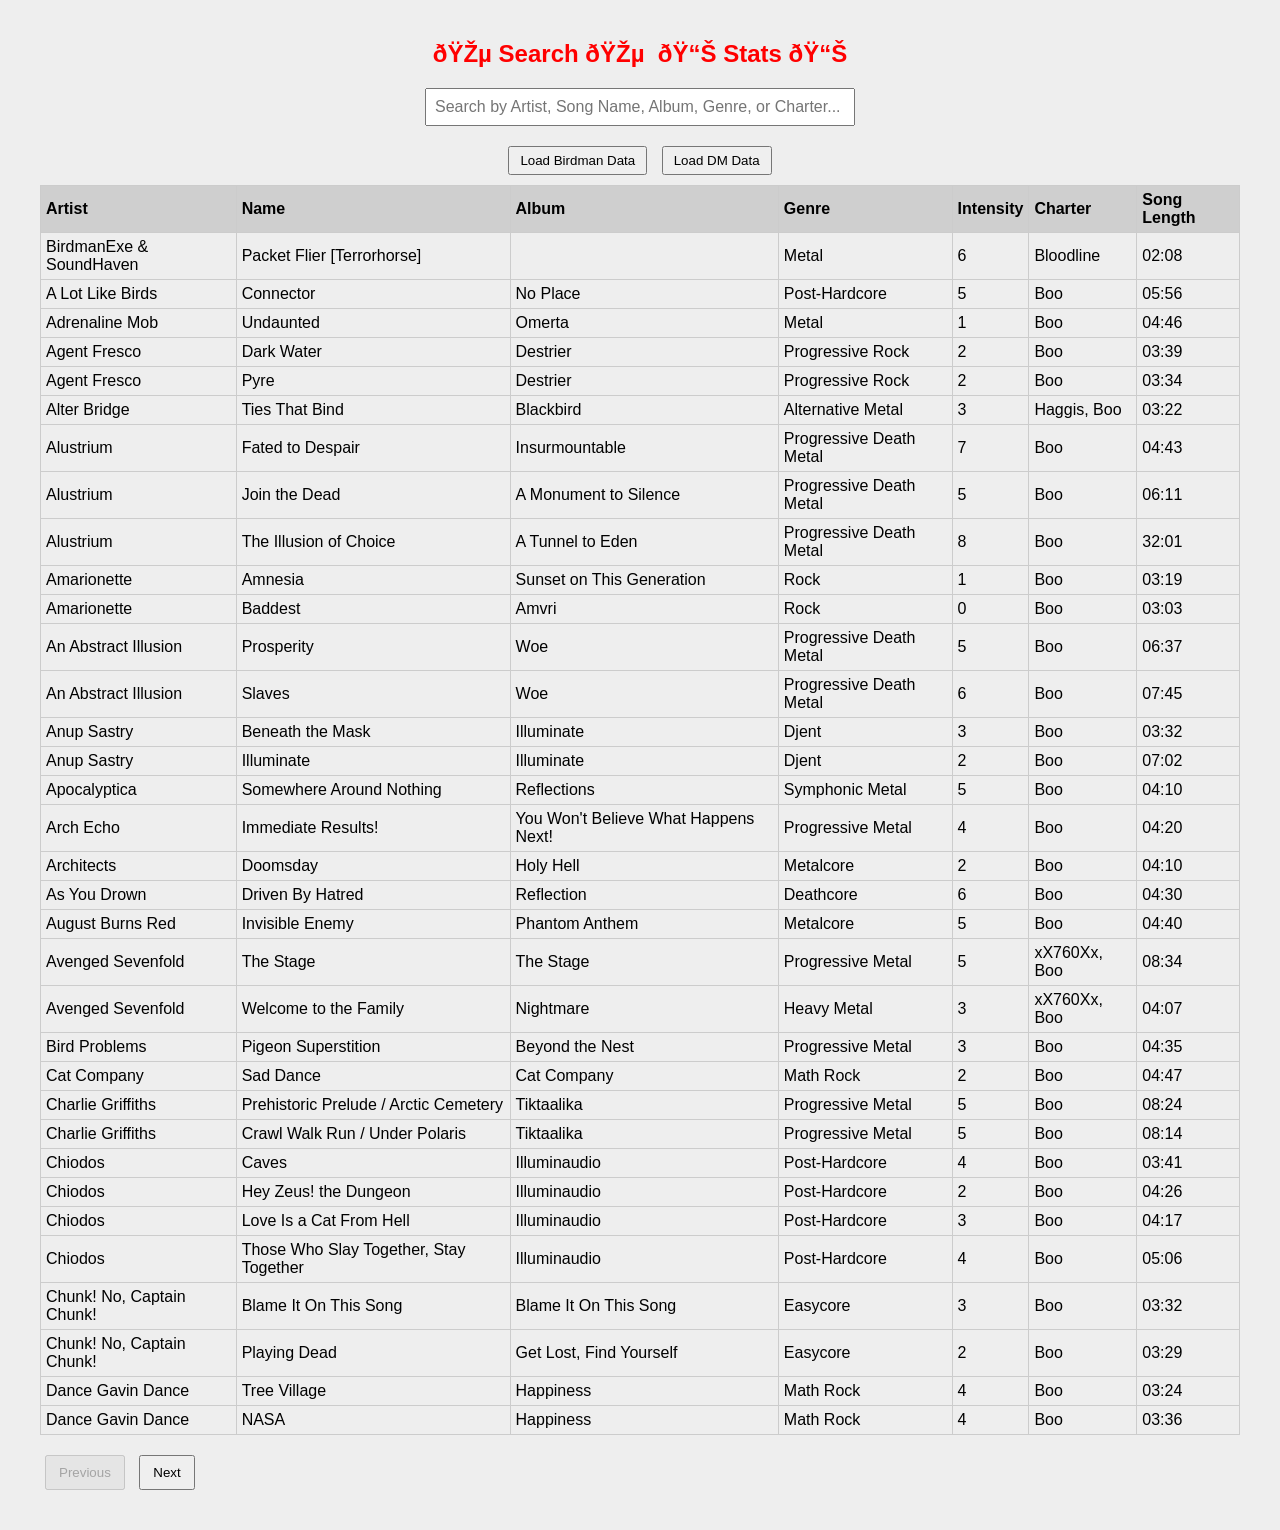
==== commit 730c8700: "Add files via upload" ====
--- a/index.html
+++ b/index.html
@@ -49,7 +49,7 @@
     const prevPageButton = document.getElementById("prevPage");
     const nextPageButton = document.getElementById("nextPage");
 
-    const itemsPerPage = 35;
+    const itemsPerPage = 34;
     let data = [];
     let currentPage = 1;
     let filteredData = [];
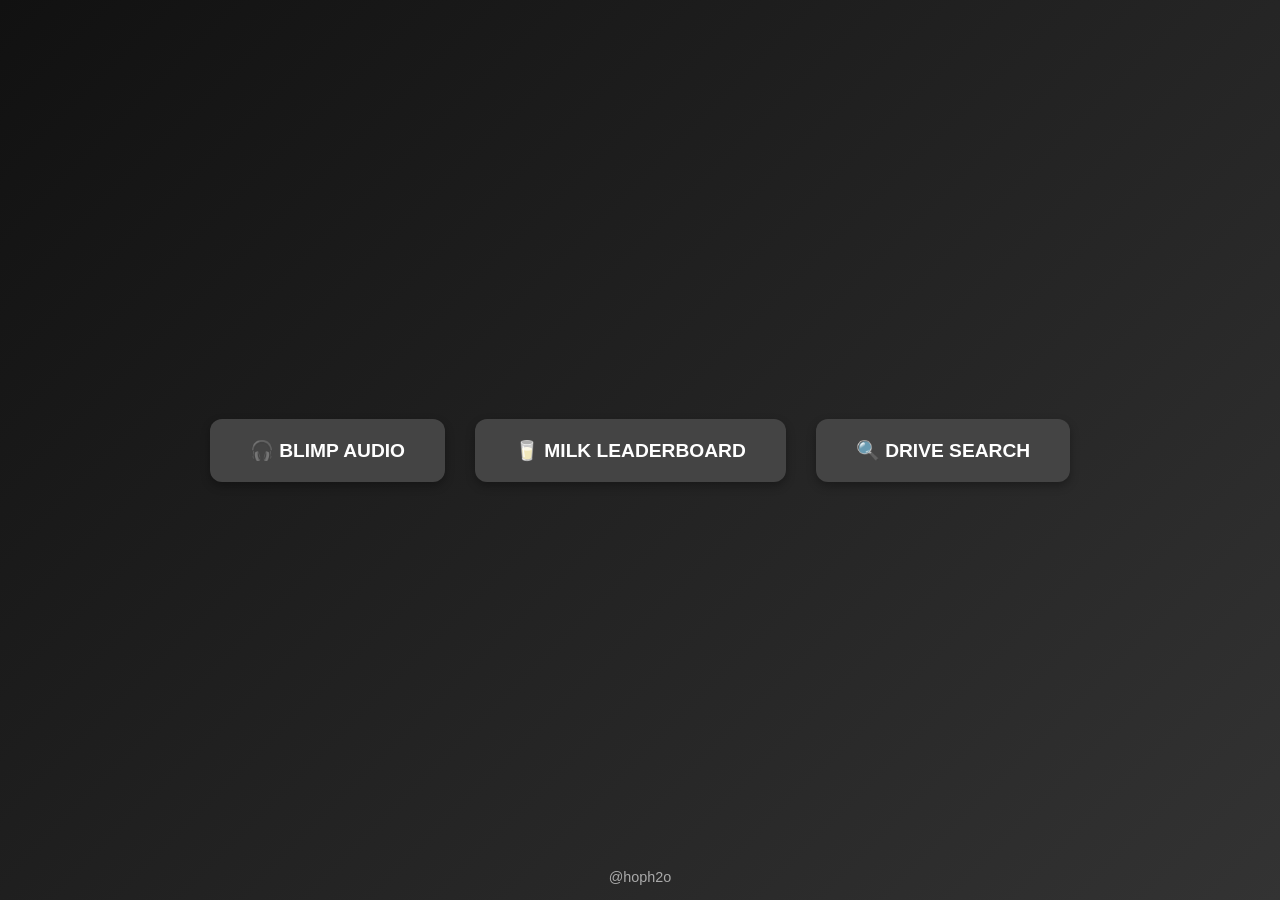
==== commit c4db713b: "Added Home Page" ====
--- a/index.html
+++ b/index.html
@@ -1,146 +1,82 @@
-<!DOCTYPE html>
-<html lang="en">
-
-<head>
-  <meta charset="latin-1">
-  <title>Birdman Drive Search</title>
-  <link rel="stylesheet" href="MainPage.css">
-</head>
-
-<body>
-
-  <h2>
-    <center><a href="index.html" class="nav-link">🎵 Search 🎵</a>&nbsp&nbsp<a href="charts.html" class="nav-link">📊
-        Stats 📊</a></center>
-  </h2>
-  <center><input type="text" id="searchInput" placeholder="Search by Artist, Song Name, Album, Genre, or Charter...">
-  </center>
-
-  <div class="loaders">
-    <center>
-      <button id="btn1">Load Birdman Data</button>
-      <button id="btn2">Load DM Data</button>
-    </center>
-  </div>
-
-  <table id="resultsTable">
-    <thead>
-      <tr>
-        <th>Artist</th>
-        <th>Name</th>
-        <th>Album</th>
-        <th>Genre</th>
-        <th>Intensity</th>
-        <th>Charter</th>
-        <th>Song Length</th>
-      </tr>
-    </thead>
-    <tbody></tbody>
-  </table>
-
-  <div class="pagination">
-    <button id="prevPage" disabled>Previous</button>
-    <button id="nextPage">Next</button>
-  </div>
-
-  <script>
-    const input = document.getElementById("searchInput");
-    const tbody = document.querySelector("#resultsTable tbody");
-    const prevPageButton = document.getElementById("prevPage");
-    const nextPageButton = document.getElementById("nextPage");
-
-    const itemsPerPage = 34;
-    let data = [];
-    let currentPage = 1;
-    let filteredData = [];
-
-    function renderTable(dataToDisplay) {
-      tbody.innerHTML = "";
-      dataToDisplay.forEach(item => {
-        const row = `<tr>
-          <td>${item.Artist}</td>
-          <td>${item.Name}</td>
-          <td>${item.Album}</td>
-          <td>${item.Genre}</td>
-          <td>${item.diff_drums}</td>
-          <td>${item.Charter}</td>
-          <td>${item.song_length}</td>
-        </tr>`;
-        tbody.innerHTML += row;
-      });
-    }
-
-    function updatePagination() {
-      const totalPages = Math.ceil(filteredData.length / itemsPerPage);
-      prevPageButton.disabled = currentPage === 1;
-      nextPageButton.disabled = currentPage === totalPages;
-    }
-
-    function updatePage() {
-      const startIndex = (currentPage - 1) * itemsPerPage;
-      const endIndex = currentPage * itemsPerPage;
-      const pageData = filteredData.slice(startIndex, endIndex);
-      renderTable(pageData);
-      updatePagination();
-    }
-
-    function fetchAndDisplayData(fileName) {
-      fetch(fileName)
-        .then(response => response.json())
-        .then(json => {
-          data = json;
-          filteredData = json;
-          currentPage = 1;
-          updatePage();
-        })
-        .catch(error => {
-          console.error(`Error loading ${fileName}:`, error);
-        });
-    }
-
-    // Event listeners
-    input.addEventListener("input", () => {
-      const query = input.value.toLowerCase();
-      filteredData = data.filter(item =>
-        item.Artist.toLowerCase().includes(query) ||
-        item.Name.toLowerCase().includes(query) ||
-        item.Album.toLowerCase().includes(query) ||
-        item.Genre.toLowerCase().includes(query) ||
-        item.Charter.toLowerCase().includes(query)
-      );
-      currentPage = 1;
-      updatePage();
-    });
-
-    prevPageButton.addEventListener("click", () => {
-      if (currentPage > 1) {
-        currentPage--;
-        updatePage();
-      }
-    });
-
-    nextPageButton.addEventListener("click", () => {
-      const totalPages = Math.ceil(filteredData.length / itemsPerPage);
-      if (currentPage < totalPages) {
-        currentPage++;
-        updatePage();
-      }
-    });
-
-    // Load default file
-    fetchAndDisplayData("BirdData.json");
-
-    // Button actions
-    document.getElementById("btn1").addEventListener("click", () => {
-      fetchAndDisplayData("BirdData.json");
-    });
-
-    document.getElementById("btn2").addEventListener("click", () => {
-      fetchAndDisplayData("DMData.json");
-    });
-  </script>
-
-
-</body>
-
-</html>+<!DOCTYPE html>
+<html lang="en">
+<head>
+  <meta charset="UTF-8">
+  <title>Hoph2o</title>
+  <link rel="icon" href="favicon.png" type="image/png">
+  <meta name="viewport" content="width=device-width, initial-scale=1.0">
+  <style>
+    body {
+      margin: 0;
+      font-family: 'Poppins', sans-serif;
+      background: linear-gradient(135deg, #111, #333);
+      color: #fff;
+      height: 100vh;
+      display: flex;
+      align-items: center;
+      justify-content: center;
+    }
+
+    .container {
+      text-align: center;
+    }
+
+    h1 {
+      font-size: 3em;
+      margin-bottom: 40px;
+      letter-spacing: 1px;
+    }
+
+    .nav {
+      display: flex;
+      justify-content: center;
+      gap: 30px;
+      flex-wrap: wrap;
+    }
+
+    .nav a {
+      display: inline-block;
+      text-decoration: none;
+      color: #fff;
+      background: #444;
+      padding: 20px 40px;
+      border-radius: 12px;
+      font-size: 1.2em;
+      font-weight: 600;
+      transition: all 0.3s ease;
+      box-shadow: 0 4px 10px rgba(0,0,0,0.3);
+    }
+
+    .nav a:hover {
+      background: #00bcd4;
+      color: #000;
+      transform: scale(1.05);
+      box-shadow: 0 0 20px #00bcd4;
+    }
+
+    footer {
+      position: absolute;
+      bottom: 15px;
+      width: 100%;
+      text-align: center;
+      font-size: 0.9em;
+      color: #aaa;
+    }
+  </style>
+</head>
+<body>
+
+  <div class="container">
+    <div class="nav">
+      <a href="/blimp">🎧 BLIMP AUDIO</a>
+      <a href="/milk">🥛 MILK LEADERBOARD</a>
+      <a href="/search">🔍 DRIVE SEARCH</a>
+    </div>
+  </div>
+
+  <footer>
+    @hoph2o
+  </footer>
+
+</body>
+</html>
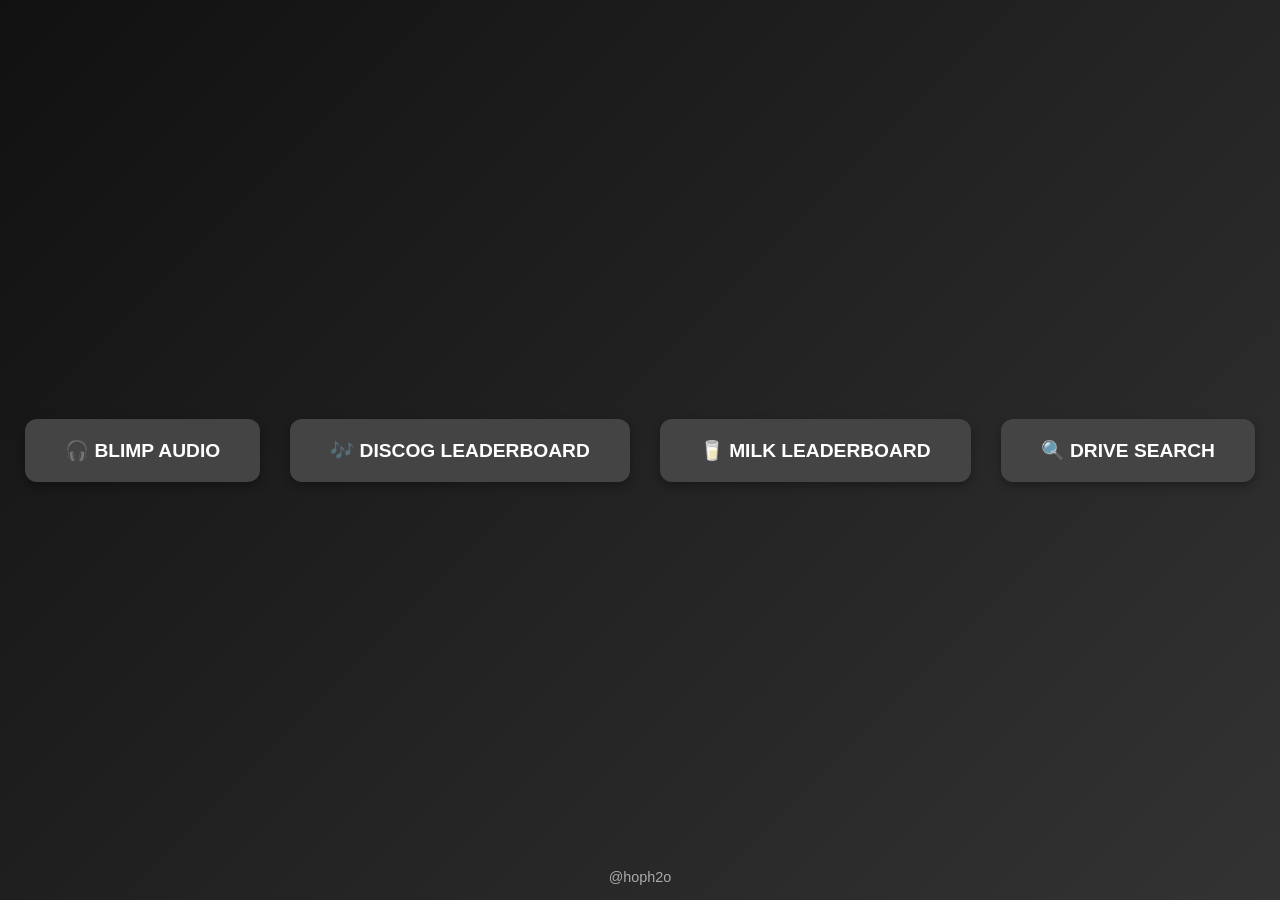
==== commit b4acbccc: "Added navigation to /discog" ====
--- a/index.html
+++ b/index.html
@@ -69,6 +69,7 @@
   <div class="container">
     <div class="nav">
       <a href="/blimp">🎧 BLIMP AUDIO</a>
+      <a href="/discog">🎶 DISCOG LEADERBOARD</a>
       <a href="/milk">🥛 MILK LEADERBOARD</a>
       <a href="/search">🔍 DRIVE SEARCH</a>
     </div>
